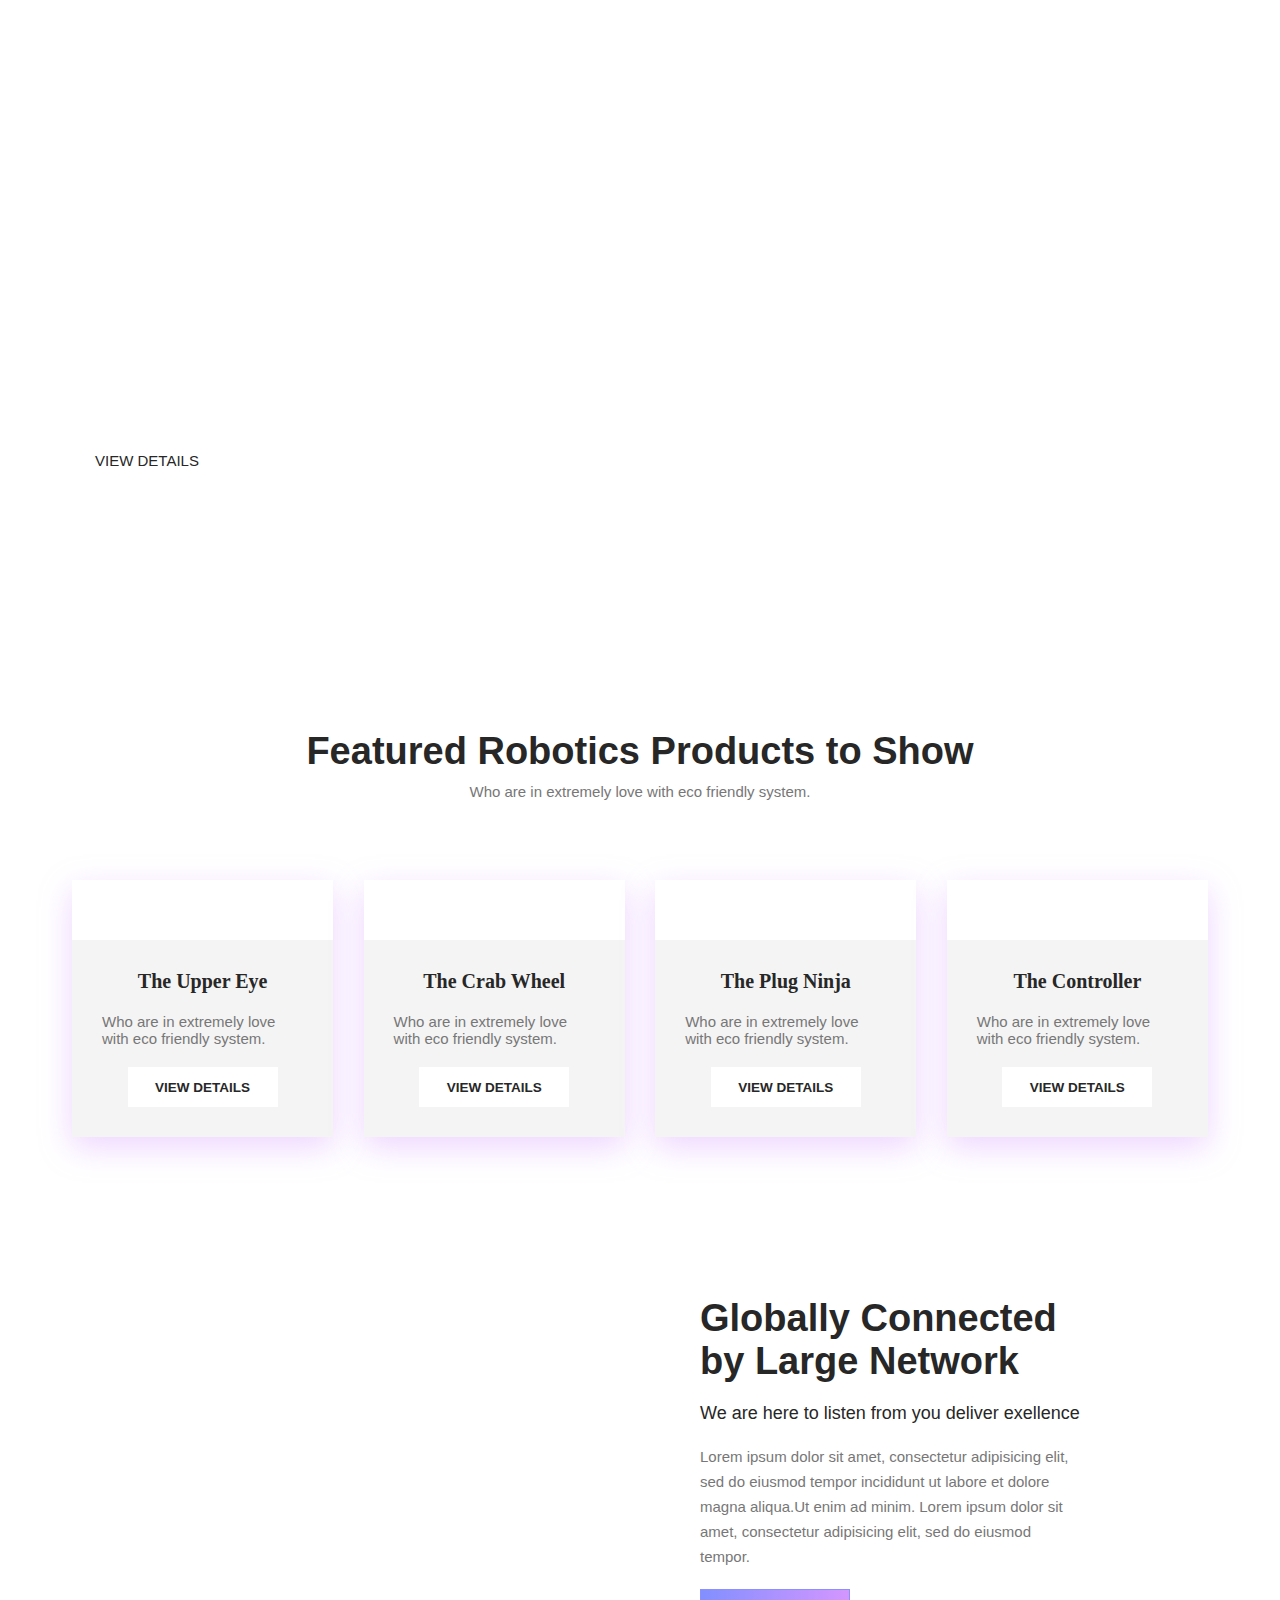
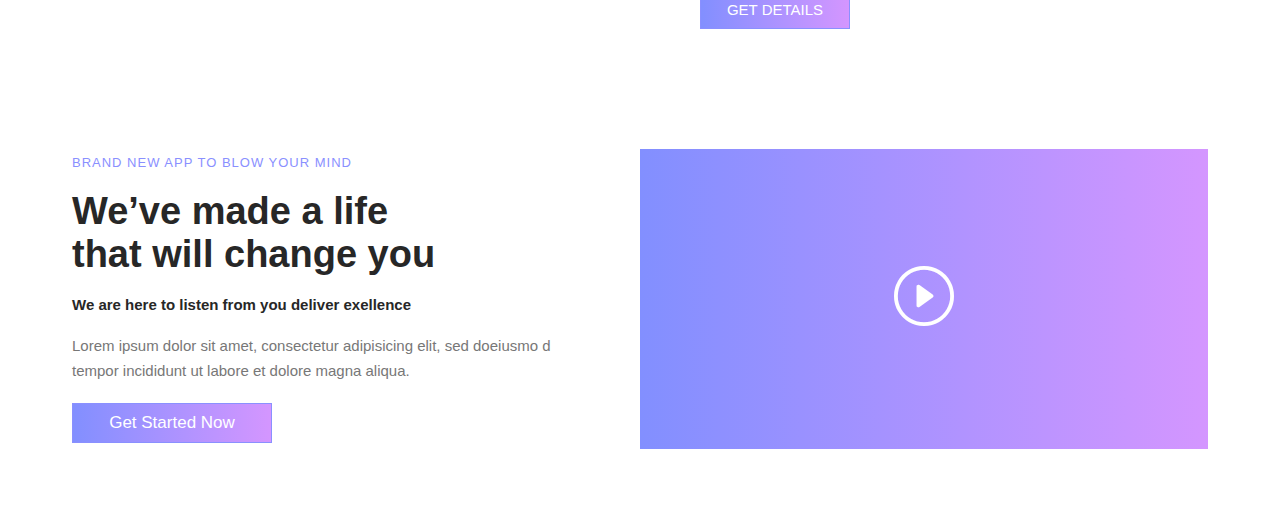
==== index.html @ f0880ded "Website" ====
<!DOCTYPE html>
<html lang="en">
<head>
    <meta charset="UTF-8">
    <meta http-equiv="X-UA-Compatible" content="IE=edge">
    <meta name="viewport" content="width=device-width, initial-scale=1.0">
    <title>Document</title>
    <link rel="stylesheet" href="./style.css">
    <link rel="stylesheet" href="https://cdn.jsdelivr.net/npm/bootstrap-icons@1.11.2/font/bootstrap-icons.min.css">
</head>
<body>
    <nav>
        <div class="container">
            <div class="navbar">
                <img src="https://preview.colorlib.com/theme/robotics/img/logo.png.webp" alt="">
                <ul>
                    <li><a href="#">Home</a></li>
                    <li><a href="#">About Us</a></li>
                    <li><a href="#">Services</a></li>
                    <li><a href="#">Products</a></li>
                    <li>
                        <a href="#">Blog <i class="bi bi-chevron-down"></i></a>
                        <div class="dropdown">
                            <a href="#">Blog Home</a>
                            <a href="#">Blog Single</a>
                        </div>
                    </li>
                    <li><a href="#">Contact</a></li>
                    <li>
                        <a href="#">Dropdown <i class="bi bi-chevron-down"></i></a>
                        <div class="dropdown">
                            <a href="#">Elements</a>
                            <a href="#">Product Details</a>
                            <a href="#">Level 2</a>
                        </div>
                    </li>
                </ul>
                <i class="bi bi-list" id="i"></i>
            </div>
        </div>
    </nav>
    <header>
        <div class="container">
            <div class="head">
                <div class="improve">
                    <h1>Improved Production level with Robotics</h1>
                    <p>EVERYONE WANTS THE INNOVATION THROUGH ROBOTICS</p>
                    <button>View Details</button>
                </div>
                <div class="picture">
                    <img src="https://preview.colorlib.com/theme/robotics/img/banner-img.png.webp" alt="">
                </div>
            </div>
        </div>
    </header>
    <section class="section1">
        <div class="container">
            <div class="robot">
                <div class="feature">
                    <h2>Featured Robotics Products to Show</h2>
                    <p>Who are in extremely love with eco friendly system.</p>
                </div>
            </div>
            <div class="divs">
                <div class="crab">
                    <div class="up">
                        <img src="https://preview.colorlib.com/theme/robotics/img/p1.png.webp" alt="">
                    </div>
                    <div class="down">
                        <h3>The Upper Eye</h3>
                        <p>Who are in extremely love with eco friendly system.</p>
                        <button>View Details</button>
                    </div>
                </div>
                <div class="crab">
                    <div class="up">
                        <img src="https://preview.colorlib.com/theme/robotics/img/p2.png.webp" alt="">
                    </div>
                    <div class="down">
                        <h3>The Crab Wheel</h3>
                        <p>Who are in extremely love with eco friendly system.</p>
                        <button>View Details</button>
                    </div>
                </div>
                <div class="crab">
                    <div class="up">
                        <img src="https://preview.colorlib.com/theme/robotics/img/p3.png.webp" alt="">
                    </div>
                    <div class="down">
                        <h3>The Plug Ninja</h3>
                        <p>Who are in extremely love with eco friendly system.</p>
                        <button>View Details</button>
                    </div>
                </div>
                <div class="crab">
                    <div class="up">
                        <img src="https://preview.colorlib.com/theme/robotics/img/p4.png.webp" alt="">
                    </div>
                    <div class="down">
                        <h3>The Controller</h3>
                        <p>Who are in extremely love with eco friendly system.</p>
                        <button>View Details</button>
                    </div>
                </div>
            </div>
        </div>
    </section>
    <section class="section2">
        <div class="get">
            <div class="photo">
                <img src="https://preview.colorlib.com/theme/robotics/img/about-img.png.webp" alt="">
            </div>
            <div class="global">
                <h2>Globally Connected <br> by Large Network</h2>
                <p id="p1">We are here to listen from you deliver exellence</p>
                <p id="p2">Lorem ipsum dolor sit amet, consectetur adipisicing elit, sed do eiusmod tempor incididunt ut labore et dolore magna aliqua.Ut enim ad minim. Lorem ipsum dolor sit amet, consectetur adipisicing elit, sed do eiusmod tempor.</p>
                <button>Get Details</button>
            </div>
        </div>
    </section>
    <section class="section3">
        <div class="container">
            <div class="life">
                <div class="brand">
                    <p id="p3">BRAND NEW APP TO BLOW YOUR MIND</p>
                    <h2>We’ve made a life <br> that will change you</h2>
                    <p id="p4">We are here to listen from you deliver exellence</p>
                    <p id="p5">Lorem ipsum dolor sit amet, consectetur adipisicing elit, sed doeiusmo d tempor incididunt ut labore et dolore magna aliqua.</p>
                    <button>Get Started Now</button>
                </div>
                <div class="video">
                    <i class="bi bi-play-circle"></i>
                </div>
            </div>
        </div>
    </section>

    <script src="./script.js"></script>
</body>
</html>
---- style.css ----
* {
  margin: 0;
  padding: 0;
  box-sizing: border-box;
}

nav {
  width: 100%;
  padding: 20px 0;
  position: fixed;
}
nav .container {
  max-width: 1200px;
  width: 100%;
  padding: 0 32px;
  margin: auto;
}
nav .container .navbar {
  display: flex;
  justify-content: space-between;
  align-items: center;
}
nav .container .navbar ul {
  display: flex;
  gap: 25px;
}
nav .container .navbar ul li {
  list-style-type: none;
  font-family: "Segoe UI", Tahoma, Geneva, Verdana, sans-serif;
  font-size: 12px;
  text-transform: uppercase;
  position: relative;
  transition: all 0.4s ease;
}
nav .container .navbar ul li a {
  color: white;
  text-decoration: none;
  display: flex;
  align-items: center;
  gap: 5px;
}
nav .container .navbar ul li a i {
  font-size: 10px;
  font-weight: bold;
}
nav .container .navbar ul li .dropdown {
  position: absolute;
  display: none;
  min-width: 150px;
  z-index: 1;
  background-color: white;
}
nav .container .navbar ul li .dropdown a {
  text-decoration: none;
  padding: 17px;
  color: rgb(39, 39, 39);
  font-family: "Segoe UI", Tahoma, Geneva, Verdana, sans-serif;
  font-size: 11px;
  transition: all 0.4s ease;
}
nav .container .navbar ul li .dropdown a:hover {
  color: #8a90ff;
}
nav .container .navbar ul li:hover .dropdown {
  display: block;
}
nav .container .navbar #i {
  display: none;
  font-size: 30px;
  color: white;
}

header {
  width: 100%;
  padding: 150px 0;
  background-image: url("https://preview.colorlib.com/theme/robotics/img/banner-bg.jpg.webp");
  background-size: cover;
  background-position: center;
}
header .container {
  max-width: 1200px;
  width: 100%;
  padding: 0 32px;
  margin: auto;
}
header .container .head {
  display: flex;
  justify-content: space-between;
  align-items: center;
}
header .container .head .improve {
  width: 45%;
  display: flex;
  flex-direction: column;
  gap: 20px;
}
header .container .head .improve h1 {
  font-family: "Gill Sans", "Gill Sans MT", Calibri, "Trebuchet MS", sans-serif;
  font-size: 68px;
  color: white;
  font-weight: 100;
}
header .container .head .improve p {
  font-family: "Segoe UI", Tahoma, Geneva, Verdana, sans-serif;
  color: white;
  font-size: 14px;
}
header .container .head .improve button {
  width: 150px;
  height: 40px;
  background-color: white;
  border: 1px solid white;
  font-family: "Gill Sans", "Gill Sans MT", Calibri, "Trebuchet MS", sans-serif;
  font-size: 15px;
  text-transform: uppercase;
  transition: all 0.3s ease;
  color: rgb(39, 39, 39);
}
header .container .head .improve button:hover {
  background: none;
  cursor: pointer;
  color: white;
}
header .container .head .picture {
  width: 45%;
}
header .container .head .picture img {
  width: 95%;
}

.section1 {
  width: 100%;
  padding: 100px 0;
}
.section1 .container {
  max-width: 1200px;
  width: 100%;
  padding: 0 32px;
  margin: auto;
}
.section1 .container .robot {
  width: 100%;
  display: flex;
  justify-content: center;
  align-items: center;
}
.section1 .container .robot .feature {
  width: 80%;
  display: flex;
  justify-content: center;
  align-items: center;
  flex-direction: column;
  gap: 10px;
}
.section1 .container .robot .feature h2 {
  font-family: "Segoe UI", Tahoma, Geneva, Verdana, sans-serif;
  font-size: 38px;
  color: rgb(39, 39, 39);
  text-align: center;
}
.section1 .container .robot .feature p {
  font-family: "Segoe UI", Tahoma, Geneva, Verdana, sans-serif;
  font-size: 15px;
  color: #777777;
}
.section1 .container .divs {
  display: flex;
  justify-content: space-between;
  align-items: center;
  margin-top: 80px;
}
.section1 .container .divs .crab {
  width: 23%;
  box-shadow: 0px 10px 30px 0px rgba(212, 150, 255, 0.4);
  cursor: pointer;
  transition: all 0.4s ease;
}
.section1 .container .divs .crab .up {
  width: 100%;
  height: 60%;
  display: flex;
  justify-content: center;
  align-items: center;
  background-color: white;
}
.section1 .container .divs .crab .up img {
  padding: 30px;
}
.section1 .container .divs .crab .down {
  width: 100%;
  height: 40%;
  background-color: rgb(244, 244, 244);
  display: flex;
  justify-content: center;
  align-items: center;
  flex-direction: column;
  gap: 20px;
  padding: 30px;
}
.section1 .container .divs .crab .down h3 {
  font-family: Cambria, Cochin, Georgia, Times, "Times New Roman", serif;
  font-size: 20px;
  color: rgb(39, 39, 39);
}
.section1 .container .divs .crab .down p {
  font-family: "Segoe UI", Tahoma, Geneva, Verdana, sans-serif;
  font-size: 15px;
  color: #777777;
}
.section1 .container .divs .crab .down button {
  width: 150px;
  height: 40px;
  background-color: white;
  border: 1px solid white;
  font-family: "Segoe UI", Tahoma, Geneva, Verdana, sans-serif;
  font-size: 13.5px;
  font-weight: bold;
  text-transform: uppercase;
  color: rgb(39, 39, 39);
  transition: all 0.4s ease;
}
.section1 .container .divs .crab:hover button {
  background-image: -webkit-linear-gradient(0deg, #828fff 0%, #d496ff 100%);
  border: 1px solid #8a90ff;
  color: white;
}

.section2 {
  width: 100%;
  padding: 60px 0;
}
.section2 .get {
  display: flex;
  align-items: center;
  justify-content: flex-start;
  gap: 60px;
}
.section2 .get .photo {
  width: 50%;
  display: flex;
  justify-content: space-between;
  align-items: center;
}
.section2 .get .photo img {
  width: 100%;
}
.section2 .get .global {
  width: 30%;
  display: flex;
  flex-direction: column;
  gap: 20px;
}
.section2 .get .global h2 {
  font-family: "Segoe UI", Tahoma, Geneva, Verdana, sans-serif;
  color: rgb(39, 39, 39);
  font-size: 38px;
}
.section2 .get .global #p1 {
  font-family: "Segoe UI", Tahoma, Geneva, Verdana, sans-serif;
  font-size: 18px;
  color: rgb(39, 39, 39);
}
.section2 .get .global #p2 {
  font-family: "Segoe UI", Tahoma, Geneva, Verdana, sans-serif;
  font-size: 15px;
  color: #777777;
  line-height: 25px;
}
.section2 .get .global button {
  width: 150px;
  height: 40px;
  background-color: #8a90ff;
  background-image: -webkit-linear-gradient(0deg, #828fff 0%, #d496ff 100%);
  border: 1px solid #8a90ff;
  font-family: "Gill Sans", "Gill Sans MT", Calibri, "Trebuchet MS", sans-serif;
  font-size: 15px;
  text-transform: uppercase;
  color: white;
  transition: all 0.3s ease;
}
.section2 .get .global button:hover {
  background: none;
  cursor: pointer;
  color: #8a90ff;
}

.section3 {
  width: 100%;
  padding: 60px 0;
}
.section3 .container {
  max-width: 1200px;
  width: 100%;
  padding: 0 32px;
  margin: auto;
}
.section3 .container .life {
  display: flex;
  justify-content: space-between;
  align-items: center;
}
.section3 .container .life .brand {
  width: 45%;
  display: flex;
  flex-direction: column;
  gap: 20px;
}
.section3 .container .life .brand #p3 {
  font-family: "Segoe UI", Tahoma, Geneva, Verdana, sans-serif;
  font-size: 13px;
  color: #8a90ff;
  letter-spacing: 1px;
}
.section3 .container .life .brand h2 {
  font-family: "Segoe UI", Tahoma, Geneva, Verdana, sans-serif;
  color: rgb(39, 39, 39);
  font-size: 38px;
}
.section3 .container .life .brand #p4 {
  font-family: "Segoe UI", Tahoma, Geneva, Verdana, sans-serif;
  color: rgb(39, 39, 39);
  font-size: 15px;
  font-weight: bold;
}
.section3 .container .life .brand #p5 {
  font-family: "Segoe UI", Tahoma, Geneva, Verdana, sans-serif;
  font-size: 15px;
  color: #777777;
  line-height: 25px;
}
.section3 .container .life .brand button {
  width: 200px;
  height: 40px;
  background-color: #8a90ff;
  background-image: -webkit-linear-gradient(0deg, #828fff 0%, #d496ff 100%);
  border: 1px solid #8a90ff;
  font-family: "Gill Sans", "Gill Sans MT", Calibri, "Trebuchet MS", sans-serif;
  font-size: 17px;
  color: white;
  transition: all 0.3s ease;
}
.section3 .container .life .brand button:hover {
  background: none;
  cursor: pointer;
  color: #8a90ff;
}
.section3 .container .life .video {
  width: 50%;
  min-height: 300px;
  background-image: -webkit-linear-gradient(0deg, #828fff 0%, #d496ff 100%);
  display: flex;
  justify-content: center;
  align-items: center;
}
.section3 .container .life .video i {
  color: white;
  font-size: 60px;
}

@media screen and (max-width: 1200px) {
  nav .container {
    padding: 0 100px;
  }
  header {
    padding: 150px 0;
  }
  header .container {
    padding: 0 100px;
  }
  header .container .head .improve h1 {
    font-size: 40px;
  }
  header .container .head .picture {
    width: 50%;
  }
  header .container .head .picture img {
    width: 100%;
  }
  .section1 .container {
    padding: 0 100px;
  }
  .section1 .container .robot .feature {
    width: 100%;
  }
  .section2 .get .global {
    width: 45%;
  }
  .section3 .container {
    padding: 0 100px;
  }
}
@media screen and (max-width: 990px) {
  nav .container {
    padding: 0 140px;
  }
  nav .container .navbar {
    flex-direction: column;
    justify-content: flex-start;
    align-items: flex-start;
    gap: 10px;
  }
  header {
    padding: 220px 0;
  }
  header .container {
    padding: 0 140px;
  }
  .section1 .container {
    padding: 0 140px;
  }
  .section1 .container .divs {
    flex-wrap: wrap;
    gap: 25px;
  }
  .section1 .container .divs .crab {
    width: 47%;
  }
  .section2 .get {
    flex-direction: column;
  }
  .section2 .get .photo {
    width: 100%;
  }
  .section2 .get .global {
    width: 100%;
    margin-left: 50px;
  }
  .section3 .container {
    padding: 0 140px;
  }
  .section3 .container .life {
    flex-direction: column;
    gap: 30px;
  }
  .section3 .container .life .brand {
    width: 100%;
  }
  .section3 .container .life .video {
    width: 100%;
  }
}
@media screen and (max-width: 900px) {
  nav .container {
    padding: 0 120px;
  }
  nav .container .navbar {
    justify-content: space-between;
    flex-direction: row;
  }
  nav .container .navbar ul {
    display: none;
  }
  nav .container .navbar #i {
    display: block;
  }
  header .container {
    padding: 0 120px;
  }
}
@media screen and (max-width: 768px) {
  header {
    padding: 70px 0;
  }
  header .container .head {
    flex-direction: column;
  }
  header .container .head .improve {
    width: 100%;
  }
  header .container .head .picture {
    width: 100%;
  }
  .section1 .container {
    padding: 0 120px;
  }
  .section1 .container .divs {
    flex-direction: column;
  }
  .section1 .container .divs .crab {
    width: 100%;
  }
  .section3 .container {
    padding: 0 120px;
  }
}
@media screen and (max-width: 576px) {
  nav .container {
    padding: 0 20px;
  }
  header .container {
    padding: 0 20px;
  }
  .section1 .container {
    padding: 0 20px;
  }
  .section3 .container {
    padding: 0 20px;
  }
}/*# sourceMappingURL=style.css.map */
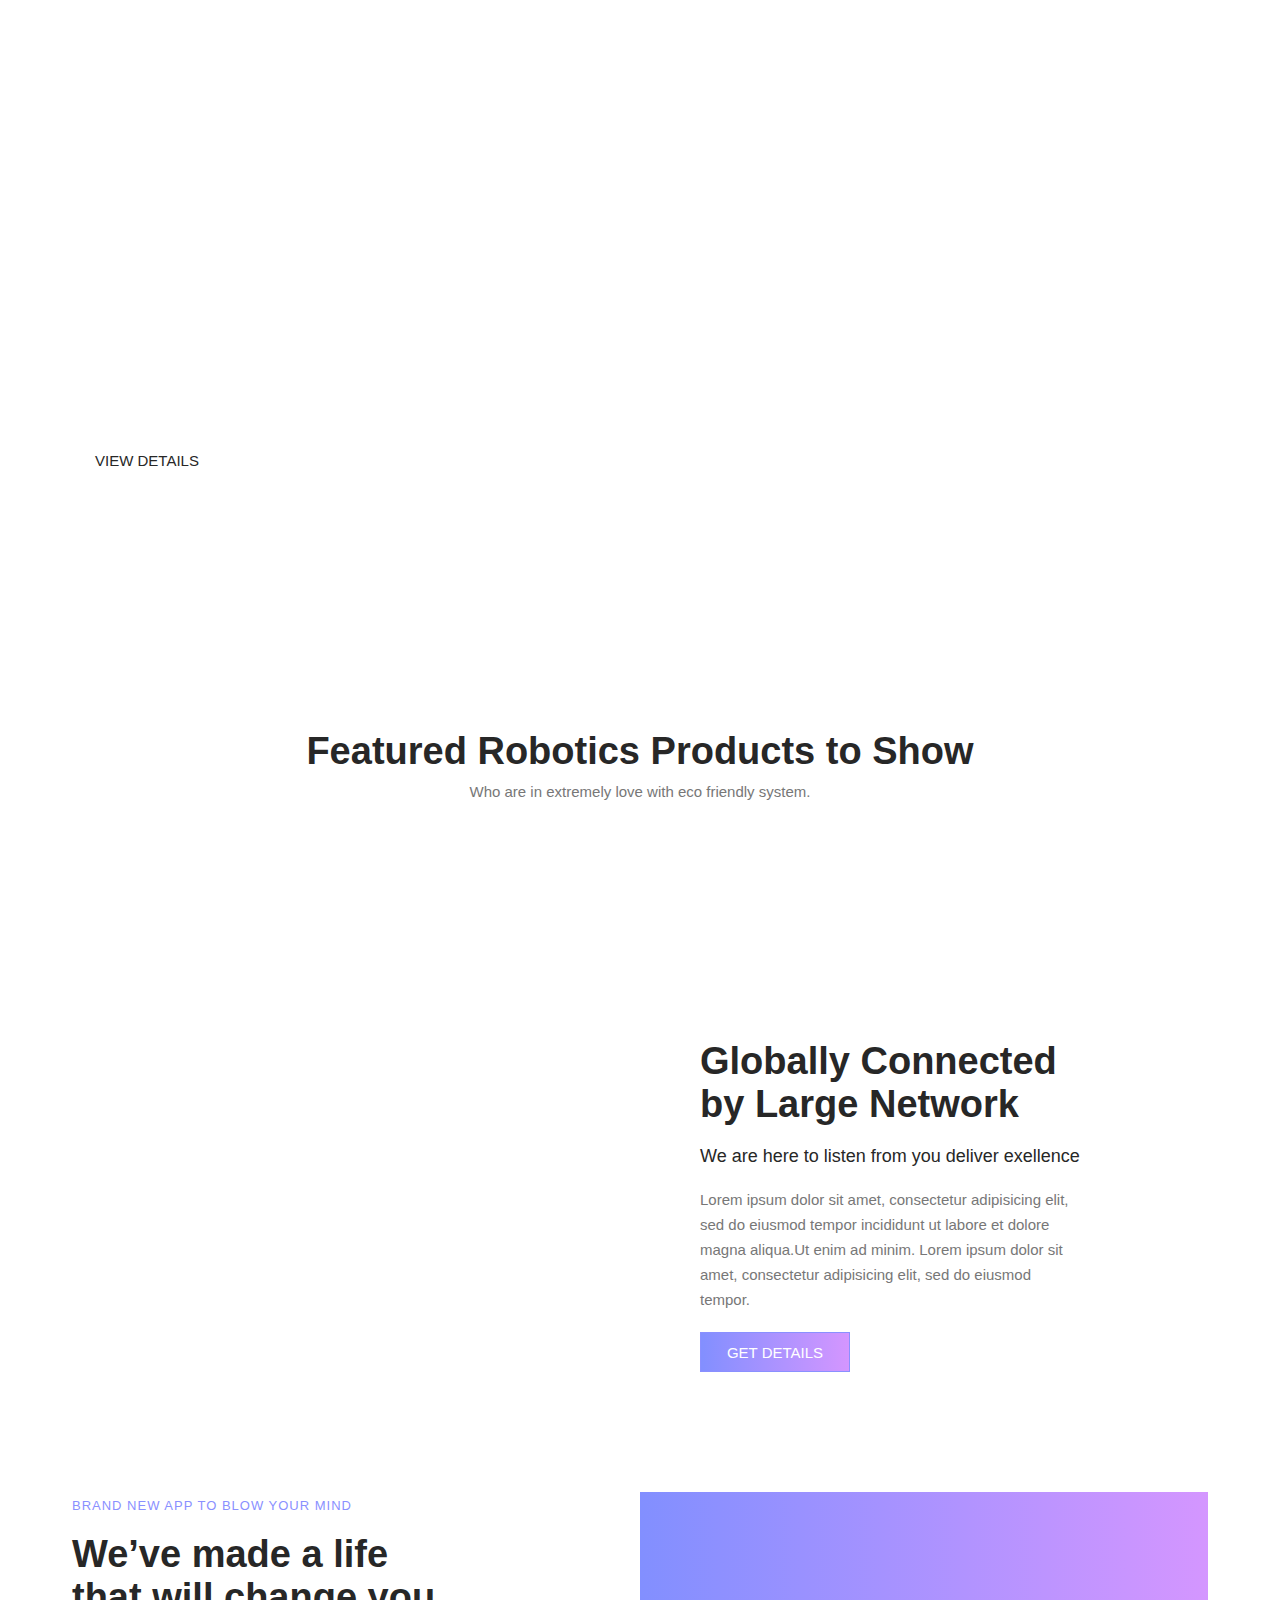
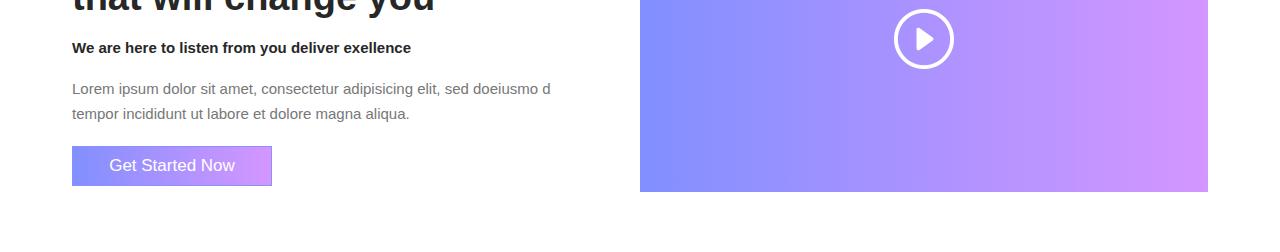
==== commit a25c6f2c: "Task" ====
--- a/index.html
+++ b/index.html
@@ -62,46 +62,6 @@
                 </div>
             </div>
             <div class="divs">
-                <div class="crab">
-                    <div class="up">
-                        <img src="https://preview.colorlib.com/theme/robotics/img/p1.png.webp" alt="">
-                    </div>
-                    <div class="down">
-                        <h3>The Upper Eye</h3>
-                        <p>Who are in extremely love with eco friendly system.</p>
-                        <button>View Details</button>
-                    </div>
-                </div>
-                <div class="crab">
-                    <div class="up">
-                        <img src="https://preview.colorlib.com/theme/robotics/img/p2.png.webp" alt="">
-                    </div>
-                    <div class="down">
-                        <h3>The Crab Wheel</h3>
-                        <p>Who are in extremely love with eco friendly system.</p>
-                        <button>View Details</button>
-                    </div>
-                </div>
-                <div class="crab">
-                    <div class="up">
-                        <img src="https://preview.colorlib.com/theme/robotics/img/p3.png.webp" alt="">
-                    </div>
-                    <div class="down">
-                        <h3>The Plug Ninja</h3>
-                        <p>Who are in extremely love with eco friendly system.</p>
-                        <button>View Details</button>
-                    </div>
-                </div>
-                <div class="crab">
-                    <div class="up">
-                        <img src="https://preview.colorlib.com/theme/robotics/img/p4.png.webp" alt="">
-                    </div>
-                    <div class="down">
-                        <h3>The Controller</h3>
-                        <p>Who are in extremely love with eco friendly system.</p>
-                        <button>View Details</button>
-                    </div>
-                </div>
             </div>
         </div>
     </section>
--- a/style.css
+++ b/style.css
@@ -45,6 +45,8 @@
 }
 nav .container .navbar ul li .dropdown {
   position: absolute;
+  top: 30px;
+  left: 0;
   display: none;
   min-width: 150px;
   z-index: 1;
